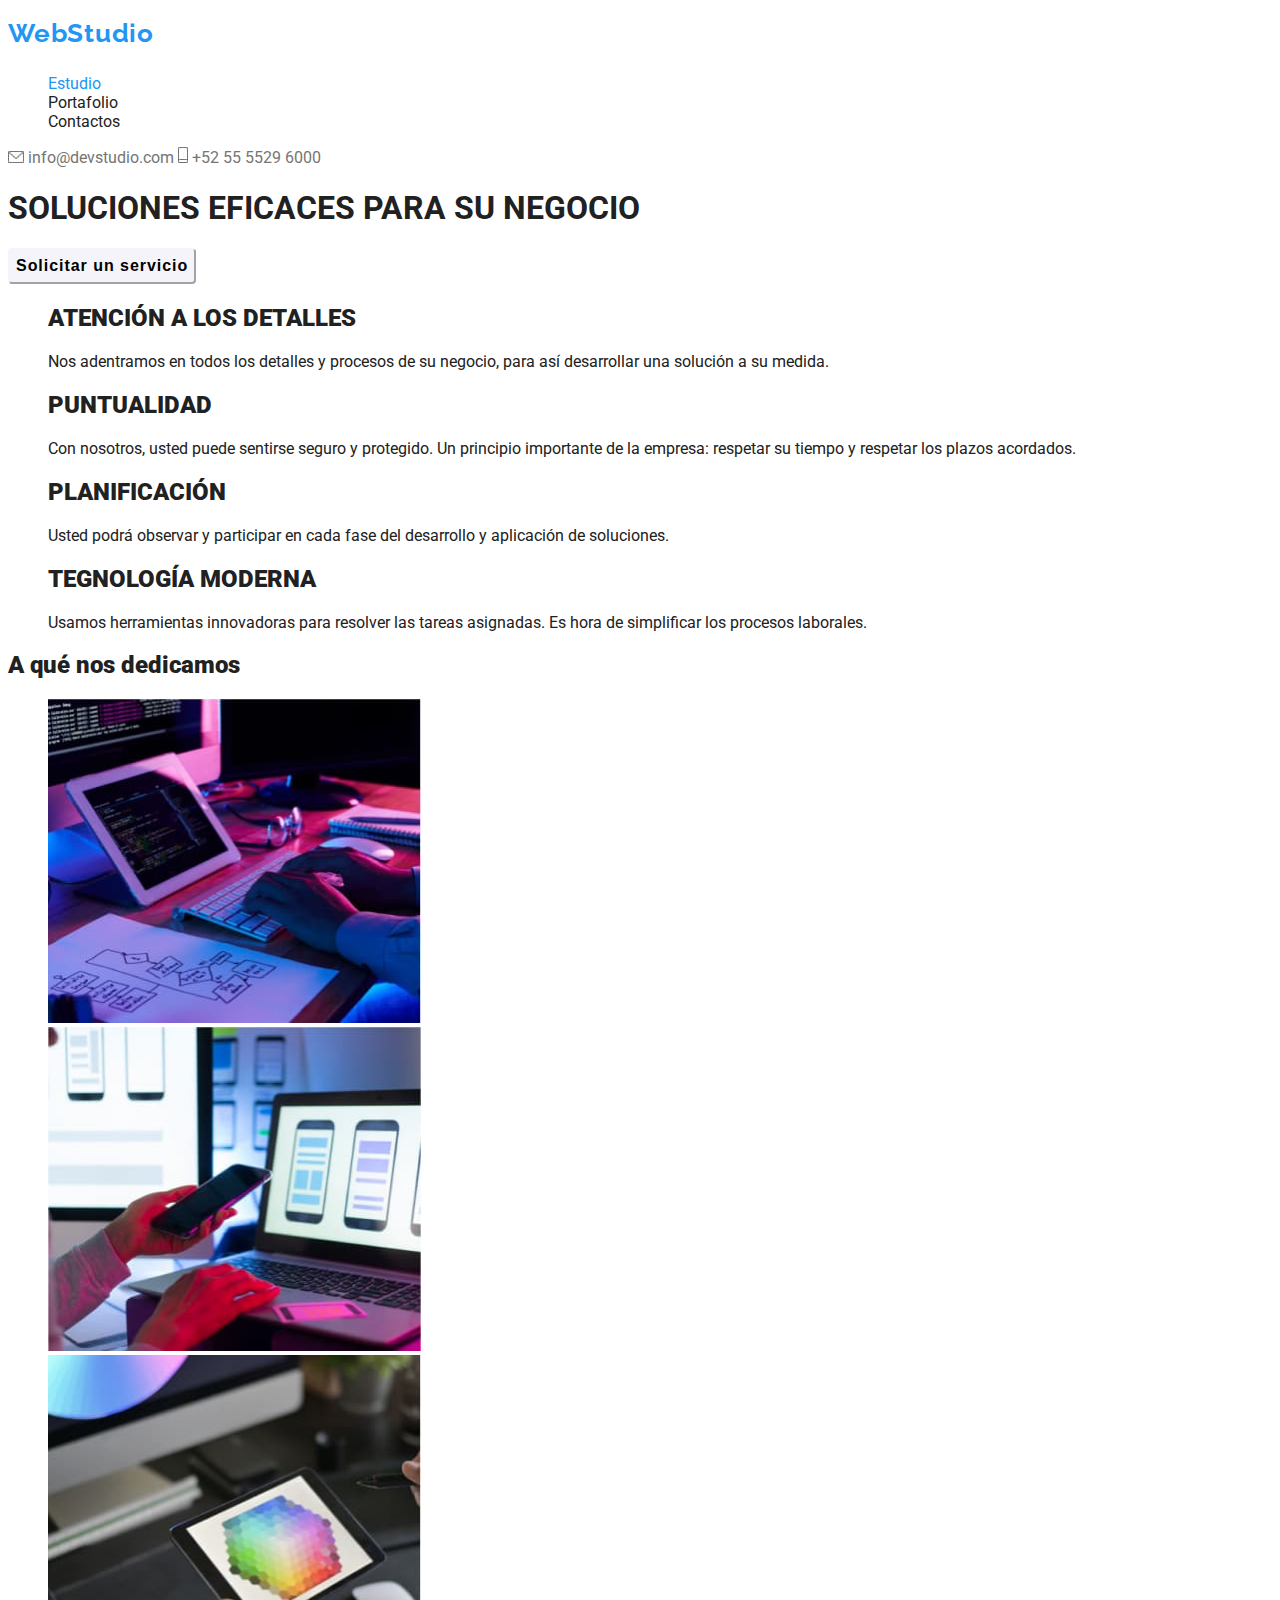
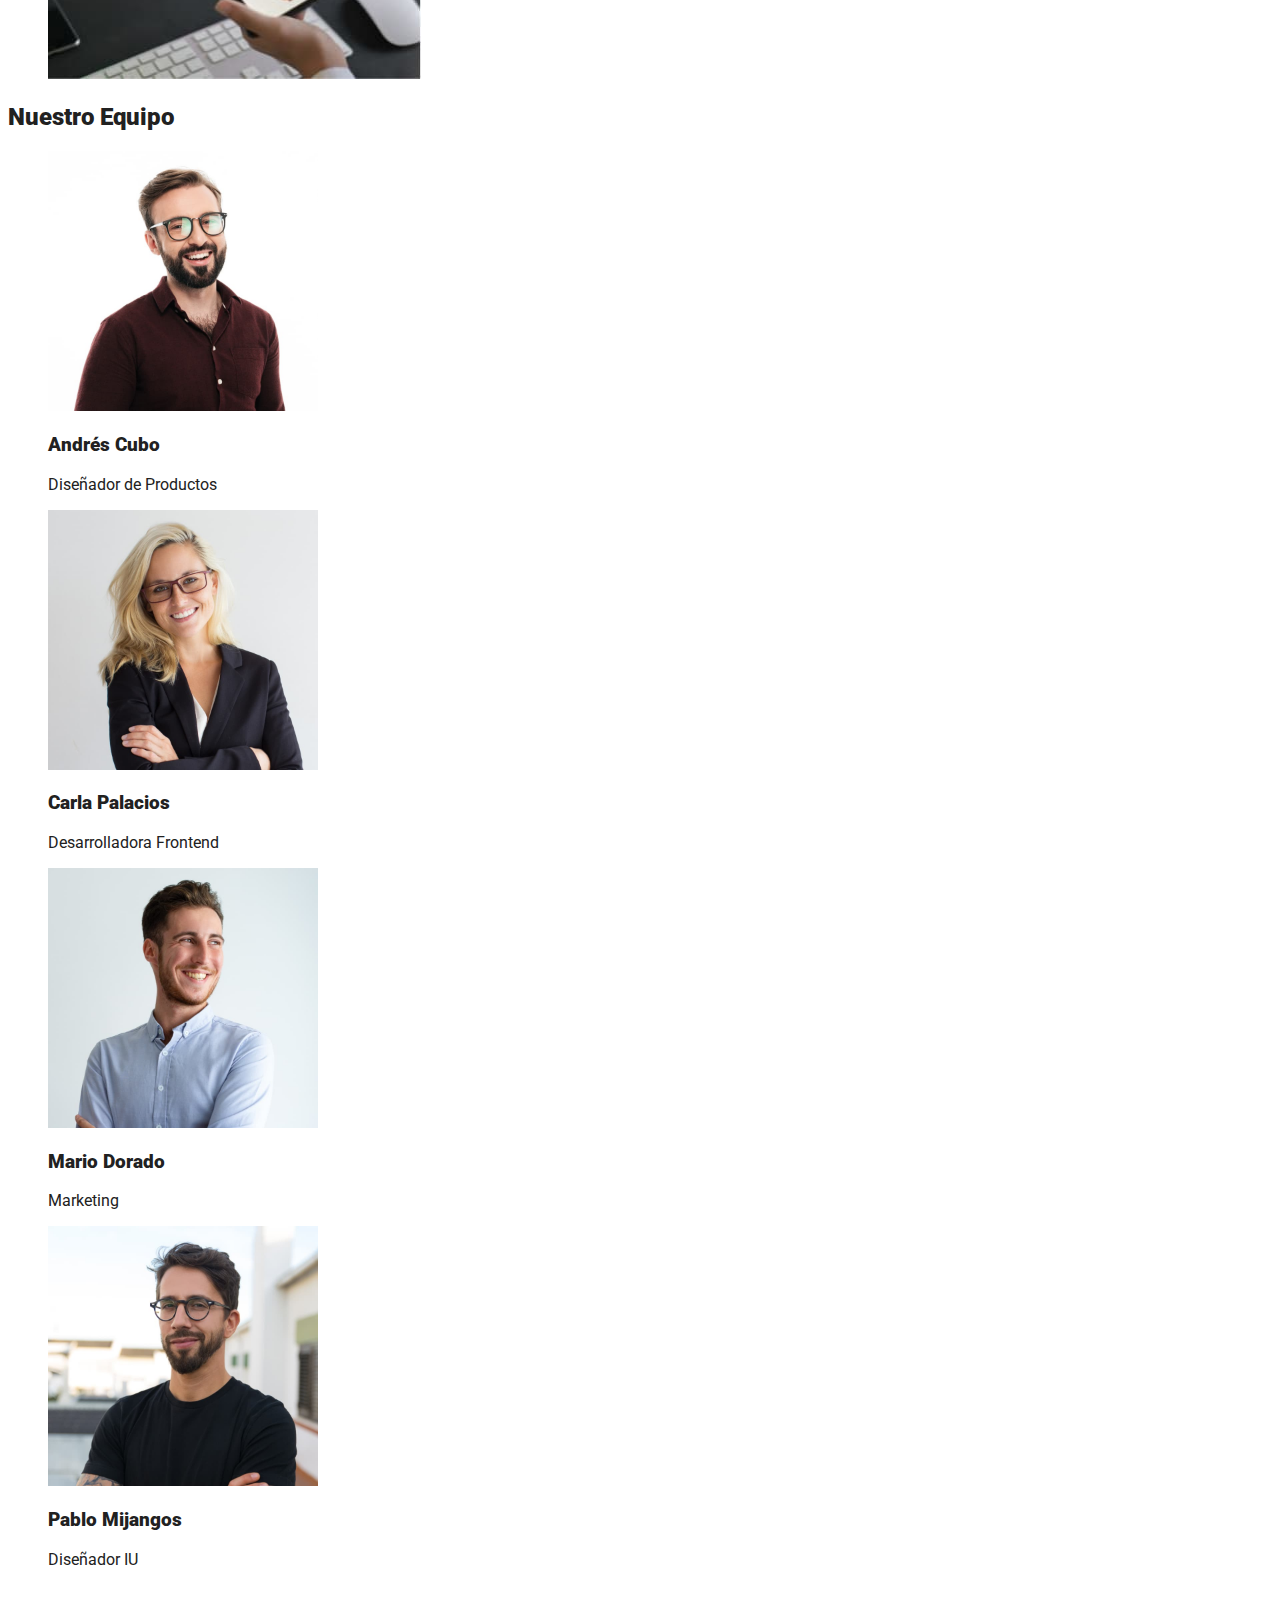
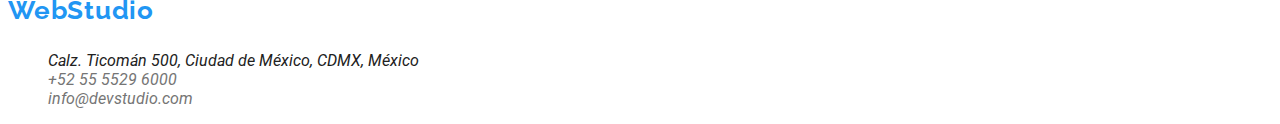
==== index.html @ 833eb0e5 "first commit" ====
<!DOCTYPE html>
<html lang="en">
  <head>
    <meta charset="UTF-8" />
    <meta http-equiv="X-UA-Compatible" content="IE=edge" />
    <meta name="viewport" content="width=device-width, initial-scale=1.0" />
    <title>Web Studio Project -Figma</title>
    <link rel="preconnect" href="https://fonts.googleapis.com" />
    <link rel="preconnect" href="https://fonts.gstatic.com" crossorigin />
    <link
      href="https://fonts.googleapis.com/css2?family=Raleway:wght@700&family=Roboto:wght@400;500;700;900&display=swap"
      rel="stylesheet"
    />
    <link rel="stylesheet" href="./css/styles.css" />
  </head>
  <body>
    <header>
      <nav>
        <a class="logo" href="#">WebStudio</a>
        <ul class="nav-links">
          <li>
            <a
              class="study-link-active"
              href="./index.html"
              target="_blank"
              rel="noopener noreferrer"
              >Estudio</a
            >
          </li>
          <li>
            <a
              class="potafolio-link"
              href="./portafolio.html"
              target="_blank"
              rel="noopener noreferrer"
              >Portafolio</a
            >
          </li>
          <li>
            <a
              class="contact-link"
              href="Contactos.html"
              target="_blank"
              rel="noopener noreferrer"
              >Contactos</a
            >
          </li>
        </ul>
      </nav>
      <img src="./images/email.jpg" alt="icono de email" width="16" />
      <a class="email" href="mailto:info@devstudio.com">info@devstudio.com</a>
      <img src="./images/celphone.jpg" alt="icono de celphone" width="10" />
      <a class="phone" href="tel:+525555296000">+52 55 5529 6000</a>
    </header>
    <main>
      <section>
        <h1>SOLUCIONES EFICACES PARA SU NEGOCIO</h1>
        <button type="button" class="btn-service">Solicitar un servicio</button>
      </section>
      <section>
        <ul>
          <li>
            <h2><b>ATENCIÓN A LOS DETALLES</b></h2>
            <p>
              Nos adentramos en todos los detalles y procesos de su negocio,
              para así desarrollar una solución a su medida.
            </p>
          </li>
          <li>
            <h2><b>PUNTUALIDAD</b></h2>
            <p>
              Con nosotros, usted puede sentirse seguro y protegido. Un
              principio importante de la empresa: respetar su tiempo y respetar
              los plazos acordados.
            </p>
          </li>
          <li>
            <h2><b>PLANIFICACIÓN</b></h2>
            <p>
              Usted podrá observar y participar en cada fase del desarrollo y
              aplicación de soluciones.
            </p>
          </li>
          <li>
            <h2><b>TEGNOLOGÍA MODERNA</b></h2>
            <p>
              Usamos herramientas innovadoras para resolver las tareas
              asignadas. Es hora de simplificar los procesos laborales.
            </p>
          </li>
        </ul>
      </section>
      <section>
        <h2><strong>A qué nos dedicamos</strong></h2>
        <ul>
          <li>
            <img
              src="./images/imagen.jpg"
              alt="Persona programando en un computador"
              width="373"
              height="324"
            />
          </li>
          <li>
            <img
              src="./images/imagen1.jpg"
              alt="Persona realizando prubas de escritorio con un celular"
              width="373"
              height="324"
            />
          </li>
          <li>
            <img
              src="./images/imagen2.jpg"
              alt="Persona visualizando la paleta de colores en una tableta"
              width="373"
              height="324"
            />
          </li>
        </ul>
      </section>
      <section>
        <h2><strong>Nuestro Equipo</strong></h2>
        <ul>
          <li>
            <img
              src="./images/andres-cubo.jpg"
              alt="foto perfil de Andres Cubo"
              width="270"
              height="260"
            />
            <h3><b>Andrés Cubo</b></h3>
            <p>Diseñador de Productos</p>
          </li>
          <li>
            <img
              src="./images/carla-palacios.jpg"
              alt="foto perfil de Carla Palacios "
              width="270"
              height="260"
            />
            <h3><b>Carla Palacios</b></h3>
            <p>Desarrolladora Frontend</p>
          </li>
          <li>
            <img
              src="./images/mario-dorado.jpg"
              alt="foto perfil de Mario Dorado"
              width="270"
              height="260"
            />
            <h3><b>Mario Dorado</b></h3>
            <p>Marketing</p>
          </li>
          <li>
            <img
              src="./images/pablo-mijangos.jpg"
              alt="foto perfil de Pablo Mijangos"
              width="270"
              height="260"
            />
            <h3><b>Pablo Mijangos</b></h3>
            <p>Diseñador IU</p>
          </li>
        </ul>
      </section>
    </main>
    <footer id="footer-global">
      <a class="logo" href="#">WebStudio</a>
      <address>
        <ul>
          <li>Calz. Ticomán 500, Ciudad de México, CDMX, México</li>
          <li>
            <a class="phone" href="tel:+525555296000">+52 55 5529 6000</a>
          </li>
          <li>
            <a class="email" href="mailto:info@devstudio.com"
              >info@devstudio.com</a
            >
          </li>
        </ul>
      </address>
    </footer>
  </body>
</html>
---- css/styles.css ----
:root {
  --contact-text: #757575;
  --category-text: #757575;
  --nav-text: #212121;
  --filter-text: #212121;
  --main-text: #212121;
  --active: #2196f3;
  --background-btn-filter: #f5f4fa;
  --background-footer: #2f303a;
}
body {
  font-family: 'Roboto', 'Arial', sans-serif;
  color: var(--main-text);
}
body ul {
  list-style-type: none;
}
.logo {
  text-decoration: none;
  font-family: Raleway;
  font-size: 26px;
  font-weight: 700;
  line-height: 1.938em;
  letter-spacing: 0.03em;
  color: var(--active);
}
.nav-links {
  list-style-type: none;
}
.nav-links a {
  text-decoration: none;
  color: var(--nav-text);
}
.nav-links a:hover {
  text-decoration: none;
  color: var(--active);
}
.nav-links a:active {
  text-decoration: none;
  color: var(--nav-text);
}
.nav-links a:focus {
  text-decoration: none;
  color: var(--active);
}
.nav-links .study-link-active {
  color: var(--active);
}
.nav-links .portafolio-link-active {
  color: var(--active);
}
.email {
  color: var(--contact-text);
  text-decoration: none;
}
.email:hover {
  color: var(--active);
  text-decoration: none;
}
.email:active {
  color: var(--contact-text);
  text-decoration: none;
}
.email:focus {
  color: var(--active);
  text-decoration: none;
}
.phone {
  color: var(--contact-text);
  text-decoration: none;
}
.phone:hover {
  color: var(--active);
  text-decoration: none;
}
.phone:active {
  color: var(--contact-text);
  text-decoration: none;
}
.phone:focus {
  color: var(--active);
  text-decoration: none;
}
.footer-global {
  background-color: var(--background-footer);
  color: #fff;
}
.btn-service {
  font-size: 16px;
  font-weight: 700;
  line-height: 1.875em;
  letter-spacing: 0.06em;
  text-align: center;
  border-color: var(--background-btn-filter);
  border-radius: 4px;
  background-color: var(--background-btn-filter);
}
.btn-service:hover {
  font-size: 16px;
  font-weight: 700;
  line-height: 1.875em;
  letter-spacing: 0.06em;
  text-align: center;
  color: #fff;
  border-color: var(--active);
  background-color: var(--active);
  cursor: pointer;
}
.btn-service:active {
  font-size: 16px;
  font-weight: 700;
  line-height: 1.875em;
  letter-spacing: 0.06em;
  text-align: center;
  color: #fff;
  border-color: var(--active);
  background-color: var(--active);
  cursor: pointer;
}
.btn-service:focus {
  font-size: 16px;
  font-weight: 700;
  line-height: 1.875em;
  letter-spacing: 0.06em;
  text-align: center;
  color: #fff;
  border-color: var(--active);
  background-color: var(--active);
  cursor: pointer;
}
.filter {
  list-style-type: none;
}
.text-filter {
  font-size: 16px;
  font-weight: 500;
  line-height: 1.625em;
  letter-spacing: 0.03em;
  text-align: center;
}
.filter-btn-all {
  height: 38px;
  width: 73px;
  color: #fff;
  border-color: var(--active);
  border-radius: 4px;
  background-color: var(--active);
}
.filter-btn-all:hover {
  height: 38px;
  width: 73px;
  color: #fff;
  border-color: var(--active);
  background-color: var(--active);
  cursor: pointer;
}
.filter-btn-all:active {
  height: 38px;
  width: 73px;
  color: #fff;
  border-color: var(--active);
  background-color: var(--active);
  cursor: pointer;
}
.filter-btn-all:focus {
  height: 38px;
  width: 73px;
  color: #fff;
  border-color: var(--active);
  background-color: var(--active);
  cursor: pointer;
}
.filter-btn-web {
  height: 38px;
  width: 128px;
  border-color: var(--background-btn-filter);
  border-radius: 4px;
  background-color: var(--background-btn-filter);
}
.filter-btn-web:hover {
  width: 128px;
  height: 38px;
  color: #fff;
  border-color: var(--active);
  background-color: var(--active);
  cursor: pointer;
}
.filter-btn-web:active {
  width: 128px;
  height: 38px;
  color: #fff;
  border-color: var(--active);
  background-color: var(--active);
  cursor: pointer;
}
.filter-btn-web:focus {
  width: 128px;
  height: 38px;
  color: #fff;
  border-color: var(--active);
  background-color: var(--active);
  cursor: pointer;
}
.filter-btn-app {
  height: 38px;
  width: 145px;
  border-color: var(--background-btn-filter);
  border-radius: 4px;
  background-color: var(--background-btn-filter);
}
.filter-btn-app:hover {
  width: 145px;
  height: 38px;
  color: #fff;
  border-color: var(--active);
  background-color: var(--active);
  cursor: pointer;
}
.filter-btn-app:active {
  width: 145px;
  height: 38px;
  color: #fff;
  border-color: var(--active);
  background-color: var(--active);
  cursor: pointer;
}
.filter-btn-app:focus {
  width: 145px;
  height: 38px;
  color: #fff;
  border-color: var(--active);
  background-color: var(--active);
  cursor: pointer;
}
.filter-btn-design {
  height: 38px;
  width: 103px;
  border-color: var(--background-btn-filter);
  border-radius: 4px;
  background-color: var(--background-btn-filter);
}
.filter-btn-design:hover {
  width: 103px;
  height: 38px;
  color: #fff;
  border-color: var(--active);
  background-color: var(--active);
  cursor: pointer;
}
.filter-btn-design:active {
  width: 103px;
  height: 38px;
  color: #fff;
  border-color: var(--active);
  background-color: var(--active);
  cursor: pointer;
}
.filter-btn-design:focus {
  width: 103px;
  height: 38px;
  color: #fff;
  border-color: var(--active);
  background-color: var(--active);
  cursor: pointer;
}
.filter-btn-marketing {
  height: 38px;
  width: 103px;
  border-color: var(--background-btn-filter);
  border-radius: 4px;
  background-color: var(--background-btn-filter);
}
.filter-btn-marketing:hover {
  width: 103px;
  height: 38px;
  color: #fff;
  border-color: var(--active);
  background-color: var(--active);
  cursor: pointer;
}
.filter-btn-marketing:active {
  width: 103px;
  height: 38px;
  color: #fff;
  border-color: var(--active);
  background-color: var(--active);
  cursor: pointer;
}
.filter-btn-marketing:focus {
  width: 103px;
  height: 38px;
  color: #fff;
  border-color: var(--active);
  background-color: var(--active);
  cursor: pointer;
}
.filter-link {
  color: var(--filter-text);
  text-decoration: none;
}
.filter-imagen {
  border: 2px solid #fff;
}
.filter-imagen:hover {
  border: 2px solid var(--active);
}
.filter-imagen:active {
  border: 2px solid #fff;
}
.filter-imagen:focus {
  border: 2px solid var(--active);
}
.filter-title {
  font-size: 18px;
  font-weight: 700;
  line-height: 2.25em;
  letter-spacing: 0.06em;
  text-align: left;
}
.filter-title:active {
  text-decoration: none;
  color: var(--active);
}
.filter-title:hover {
  text-decoration: none;
  color: var(--active);
}
.filter-title:focus {
  text-decoration: none;
  color: var(--active);
}
.filter-text {
  font-size: 16px;
  line-height: 1.875em;
  letter-spacing: 0.03em;
  text-align: left;
}
.filter-text:active {
  text-decoration: none;
  color: var(--active);
}
.filter-text:hover {
  text-decoration: none;
  color: var(--active);
}
.filter-text:focus {
  text-decoration: none;
  color: var(--active);
}
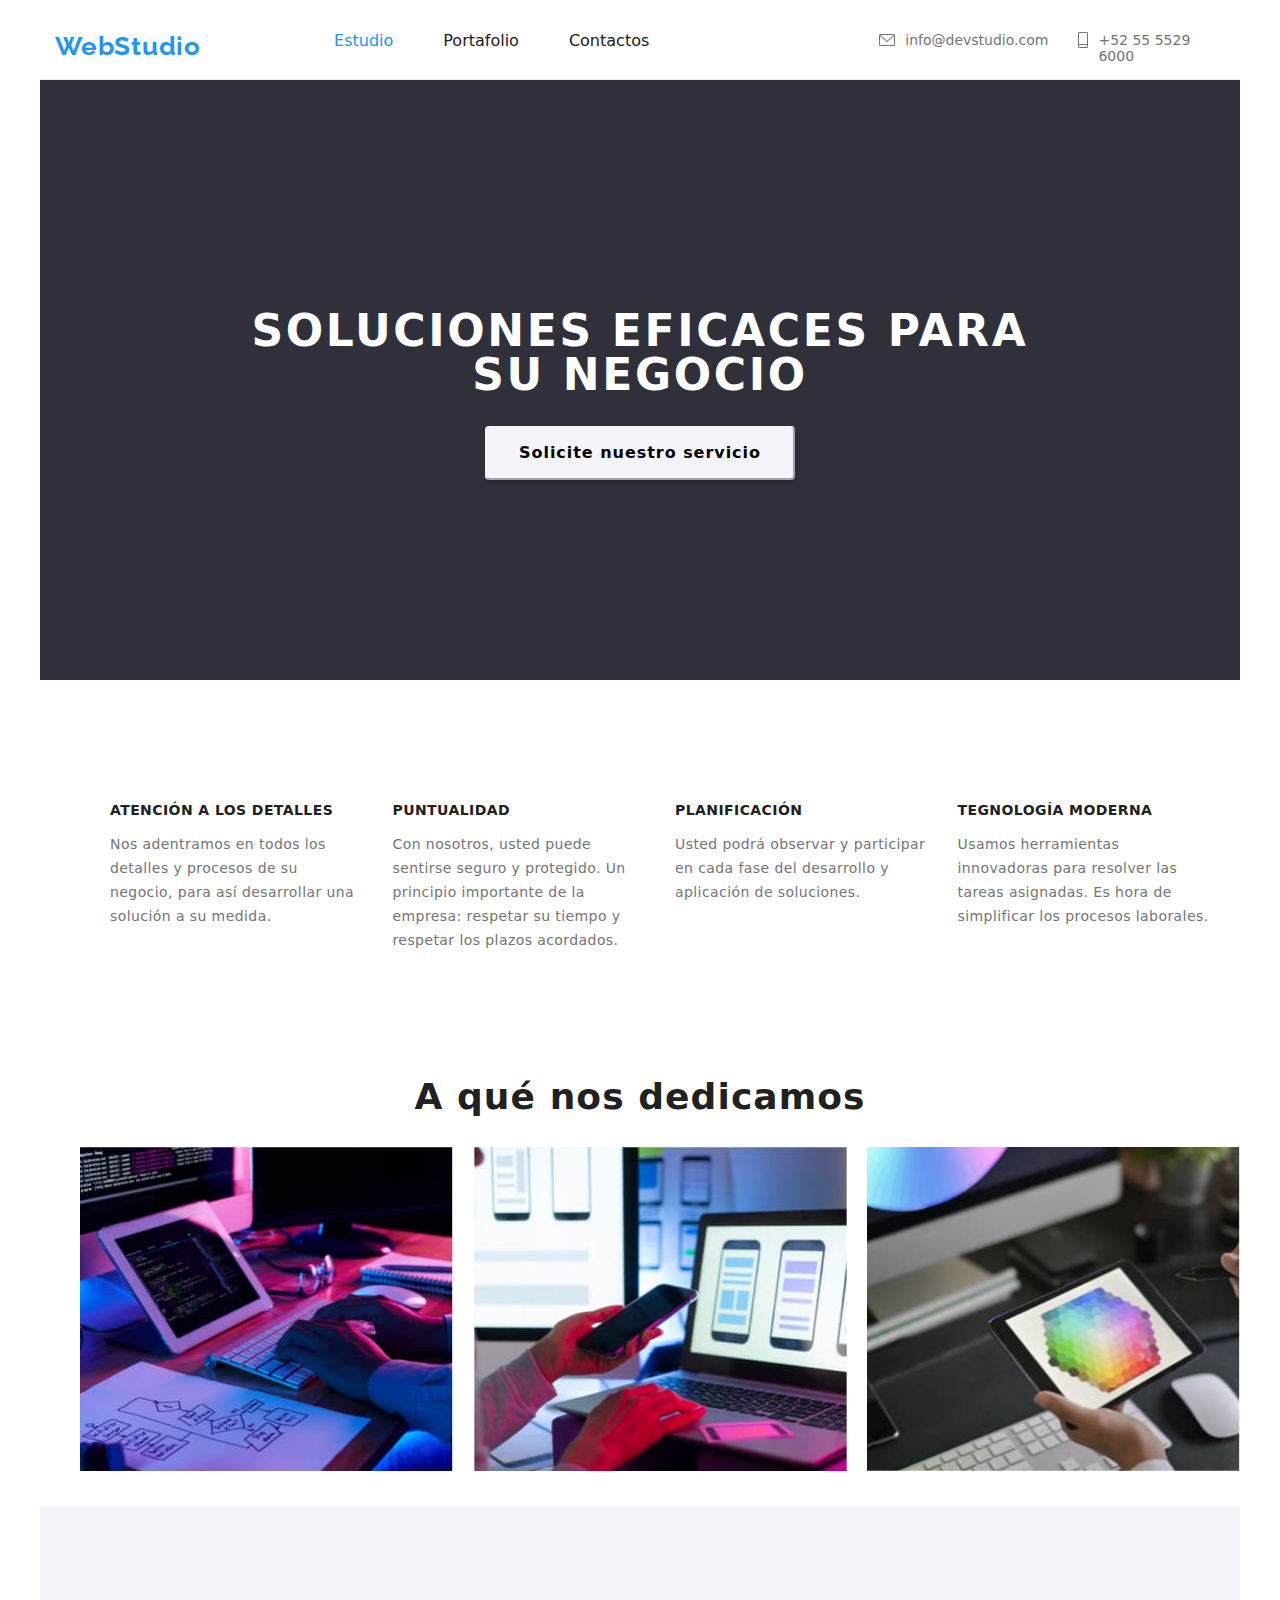
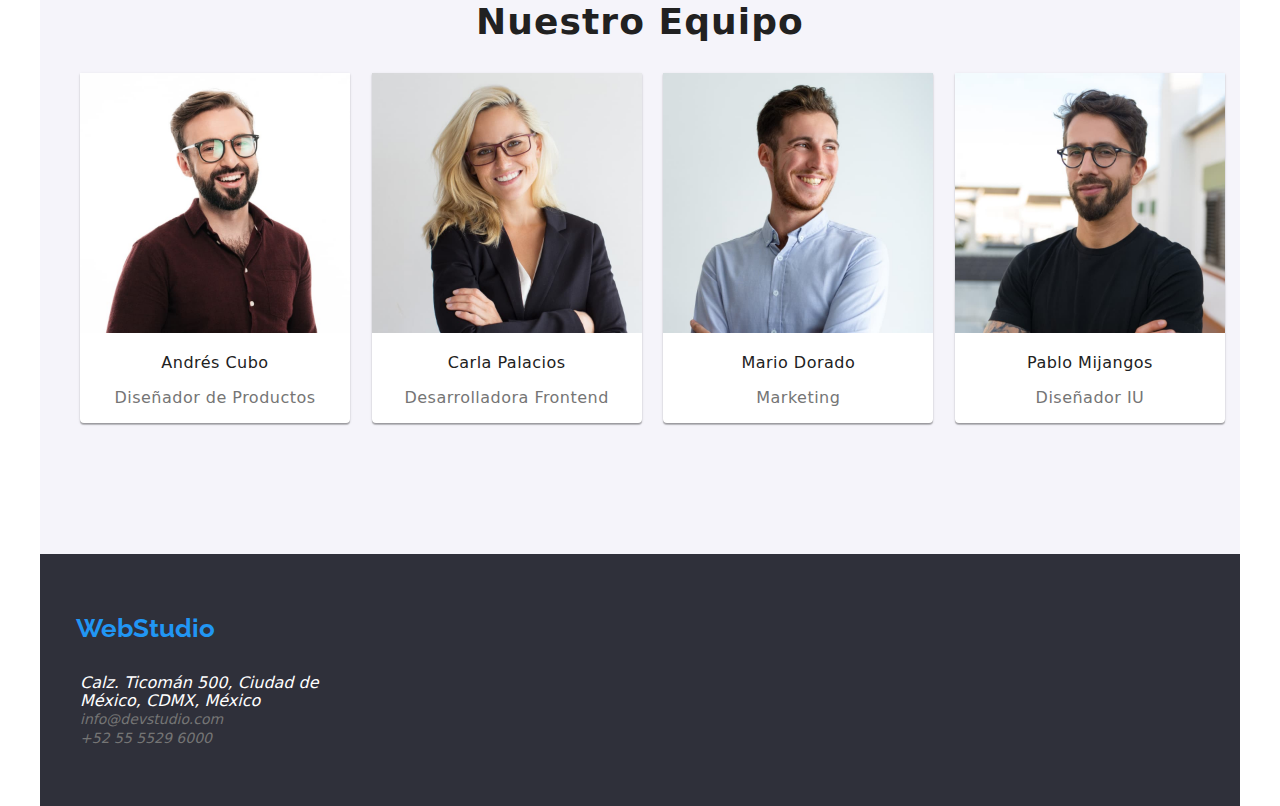
==== commit c60f74aa: "tarea 3 envio a revision" ====
--- a/index.html
+++ b/index.html
@@ -12,174 +12,193 @@
       rel="stylesheet"
     />
     <link rel="stylesheet" href="./css/styles.css" />
+    <link rel="stylesheet" href="./css/modern-normalize.css" />
   </head>
   <body>
-    <header>
-      <nav>
-        <a class="logo" href="#">WebStudio</a>
-        <ul class="nav-links">
-          <li>
-            <a
-              class="study-link-active"
-              href="./index.html"
-              target="_blank"
-              rel="noopener noreferrer"
-              >Estudio</a
-            >
-          </li>
-          <li>
-            <a
-              class="potafolio-link"
-              href="./portafolio.html"
-              target="_blank"
-              rel="noopener noreferrer"
-              >Portafolio</a
-            >
-          </li>
-          <li>
-            <a
-              class="contact-link"
-              href="Contactos.html"
-              target="_blank"
-              rel="noopener noreferrer"
-              >Contactos</a
-            >
-          </li>
-        </ul>
-      </nav>
-      <img src="./images/email.jpg" alt="icono de email" width="16" />
-      <a class="email" href="mailto:info@devstudio.com">info@devstudio.com</a>
-      <img src="./images/celphone.jpg" alt="icono de celphone" width="10" />
-      <a class="phone" href="tel:+525555296000">+52 55 5529 6000</a>
-    </header>
-    <main>
-      <section>
-        <h1>SOLUCIONES EFICACES PARA SU NEGOCIO</h1>
-        <button type="button" class="btn-service">Solicitar un servicio</button>
-      </section>
-      <section>
-        <ul>
-          <li>
-            <h2><b>ATENCIÓN A LOS DETALLES</b></h2>
-            <p>
-              Nos adentramos en todos los detalles y procesos de su negocio,
-              para así desarrollar una solución a su medida.
-            </p>
-          </li>
-          <li>
-            <h2><b>PUNTUALIDAD</b></h2>
-            <p>
-              Con nosotros, usted puede sentirse seguro y protegido. Un
-              principio importante de la empresa: respetar su tiempo y respetar
-              los plazos acordados.
-            </p>
-          </li>
-          <li>
-            <h2><b>PLANIFICACIÓN</b></h2>
-            <p>
-              Usted podrá observar y participar en cada fase del desarrollo y
-              aplicación de soluciones.
-            </p>
-          </li>
-          <li>
-            <h2><b>TEGNOLOGÍA MODERNA</b></h2>
-            <p>
-              Usamos herramientas innovadoras para resolver las tareas
-              asignadas. Es hora de simplificar los procesos laborales.
-            </p>
-          </li>
-        </ul>
-      </section>
-      <section>
-        <h2><strong>A qué nos dedicamos</strong></h2>
-        <ul>
-          <li>
-            <img
-              src="./images/imagen.jpg"
-              alt="Persona programando en un computador"
-              width="373"
-              height="324"
-            />
-          </li>
-          <li>
-            <img
-              src="./images/imagen1.jpg"
-              alt="Persona realizando prubas de escritorio con un celular"
-              width="373"
-              height="324"
-            />
-          </li>
-          <li>
-            <img
-              src="./images/imagen2.jpg"
-              alt="Persona visualizando la paleta de colores en una tableta"
-              width="373"
-              height="324"
-            />
-          </li>
-        </ul>
-      </section>
-      <section>
-        <h2><strong>Nuestro Equipo</strong></h2>
-        <ul>
-          <li>
-            <img
-              src="./images/andres-cubo.jpg"
-              alt="foto perfil de Andres Cubo"
-              width="270"
-              height="260"
-            />
-            <h3><b>Andrés Cubo</b></h3>
-            <p>Diseñador de Productos</p>
-          </li>
-          <li>
-            <img
-              src="./images/carla-palacios.jpg"
-              alt="foto perfil de Carla Palacios "
-              width="270"
-              height="260"
-            />
-            <h3><b>Carla Palacios</b></h3>
-            <p>Desarrolladora Frontend</p>
-          </li>
-          <li>
-            <img
-              src="./images/mario-dorado.jpg"
-              alt="foto perfil de Mario Dorado"
-              width="270"
-              height="260"
-            />
-            <h3><b>Mario Dorado</b></h3>
-            <p>Marketing</p>
-          </li>
-          <li>
-            <img
-              src="./images/pablo-mijangos.jpg"
-              alt="foto perfil de Pablo Mijangos"
-              width="270"
-              height="260"
-            />
-            <h3><b>Pablo Mijangos</b></h3>
-            <p>Diseñador IU</p>
-          </li>
-        </ul>
-      </section>
-    </main>
-    <footer id="footer-global">
-      <a class="logo" href="#">WebStudio</a>
-      <address>
-        <ul>
-          <li>Calz. Ticomán 500, Ciudad de México, CDMX, México</li>
-          <li>
-            <a class="phone" href="tel:+525555296000">+52 55 5529 6000</a>
-          </li>
-          <li>
-            <a class="email" href="mailto:info@devstudio.com"
-              >info@devstudio.com</a
-            >
-          </li>
-        </ul>
-      </address>
-    </footer>
+    <div class="container">
+      <header class="header-container">
+        <nav class="nav-container">
+          <a class="logo" href="#">WebStudio</a>
+          <ul class="nav-links">
+            <li>
+              <a
+                class="study-link-active"
+                href="./index.html"
+                target="_blank"
+                rel="noopener noreferrer"
+                >Estudio</a
+              >
+            </li>
+            <li>
+              <a
+                class="portafolio-link"
+                href="./portafolio.html"
+                target="_blank"
+                rel="noopener noreferrer"
+                >Portafolio</a
+              >
+            </li>
+            <li>
+              <a
+                class="contact-link"
+                href="Contactos.html"
+                target="_blank"
+                rel="noopener noreferrer"
+                >Contactos</a
+              >
+            </li>
+          </ul>
+        </nav>
+        <img
+          class="email-imagen"
+          src="./images/email.jpg"
+          alt="icono de email"
+          width="16"
+        />
+        <a class="email" href="mailto:info@devstudio.com">info@devstudio.com</a>
+        <img
+          class="phone-imagen"
+          src="./images/celphone.jpg"
+          alt="icono de celphone"
+          width="10"
+        />
+        <a class="phone" href="tel:+525555296000">+52 55 5529 6000</a>
+      </header>
+      <main>
+        <section class="banner">
+          <h1>SOLUCIONES EFICACES PARA </br>SU NEGOCIO</h1>
+          <button type="button" class="btn-service">
+            Solicite nuestro servicio
+          </button>
+        </section>
+        <section>
+          <ul  class="characteristics">
+            <li>
+              <h2>ATENCIÓN A LOS DETALLES</h2>
+              <p>
+                Nos adentramos en todos los detalles y procesos de su negocio,
+                para así desarrollar una solución a su medida.
+              </p>
+            </li>
+            <li>
+              <h2>PUNTUALIDAD</h2>
+              <p>
+                Con nosotros, usted puede sentirse seguro y protegido. Un
+                principio importante de la empresa: respetar su tiempo y
+                respetar los plazos acordados.
+              </p>
+            </li>
+            <li>
+              <h2>PLANIFICACIÓN</h2>
+              <p>
+                Usted podrá observar y participar en cada fase del desarrollo y
+                aplicación de soluciones.
+              </p>
+            </li>
+            <li>
+              <h2>TEGNOLOGÍA MODERNA</h2>
+              <p>
+                Usamos herramientas innovadoras para resolver las tareas
+                asignadas. Es hora de simplificar los procesos laborales.
+              </p>
+            </li>
+          </ul>
+        </section>
+        <section class="our-activities">
+          <h2>A qué nos dedicamos</h2>
+          <ul>
+            <li>
+              <img
+                src="./images/imagen.jpg"
+                alt="Persona programando en un computador"
+                width="373"
+                height="324"
+              />
+            </li>
+            <li>
+              <img
+                src="./images/imagen1.jpg"
+                alt="Persona realizando prubas de escritorio con un celular"
+                width="373"
+                height="324"
+              />
+            </li>
+            <li>
+              <img
+                src="./images/imagen2.jpg"
+                alt="Persona visualizando la paleta de colores en una tableta"
+                width="373"
+                height="324"
+              />
+            </li>
+          </ul>
+        </section>
+        <section class="our-team">
+          <h2><strong>Nuestro Equipo</strong></h2>
+          <ul>
+            <li>
+              <img
+                src="./images/andres-cubo.jpg"
+                alt="foto perfil de Andres Cubo"
+                width="270"
+                height="260"
+              />
+              <h3>Andrés Cubo</h3>
+              <p>Diseñador de Productos</p>
+            </li>
+            <li>
+              <img
+                src="./images/carla-palacios.jpg"
+                alt="foto perfil de Carla Palacios "
+                width="270"
+                height="260"
+              />
+              <h3>Carla Palacios</h3>
+              <p>Desarrolladora Frontend</p>
+            </li>
+            <li>
+              <img
+                src="./images/mario-dorado.jpg"
+                alt="foto perfil de Mario Dorado"
+                width="270"
+                height="260"
+              />
+              <h3>Mario Dorado</h3>
+              <p>Marketing</p>
+            </li>
+            <li>
+              <img
+                src="./images/pablo-mijangos.jpg"
+                alt="foto perfil de Pablo Mijangos"
+                width="270"
+                height="260"
+              />
+              <h3>Pablo Mijangos</h3>
+              <p>Diseñador IU</p>
+            </li>
+          </ul>
+        </section>
+      </main>
+      <footer class="footer-global">
+        <div class="logo-footer-container">
+          <a class="logo-footer" href="#">WebStudio</a>
+          </div>
+          <address>
+            <ul class="contact-us">
+              <li>
+                Calz. Ticomán 500, Ciudad de</br> México, CDMX, México
+              </li>
+              <li>
+                <a class="email" href="mailto:info@devstudio.com"
+                  >info@devstudio.com</a
+                >
+              </li>
+              <li>
+                <a class="phone" href="tel:+525555296000">+52 55 5529 6000</a>
+              </li>
+            </ul>
+          </address>
+      </footer>
+    </div>
   </body>
 </html>
--- a/css/styles.css
+++ b/css/styles.css
@@ -1,6 +1,7 @@
 :root {
   --contact-text: #757575;
   --category-text: #757575;
+  --characteristics: #757575;
   --nav-text: #212121;
   --filter-text: #212121;
   --main-text: #212121;
@@ -15,6 +16,17 @@
 body ul {
   list-style-type: none;
 }
+.container {
+  width: 1200px;
+  margin: auto;
+}
+
+.header-container {
+  display: flex;
+  flex-direction: row;
+  height: 80px;
+  border-bottom: 1px solid #ececec;
+}
 .logo {
   text-decoration: none;
   font-family: Raleway;
@@ -23,13 +35,28 @@
   line-height: 1.938em;
   letter-spacing: 0.03em;
   color: var(--active);
-}
+  display: flex;
+  margin-right: 93px;
+  margin-top: 21px;
+  margin-bottom: 26px;
+  margin-left: 15px;
+}
+.nav-container {
+  display: flex;
+}
+
 .nav-links {
   list-style-type: none;
+  display: flex;
+  padding-right: 50px;
+  margin-top: 32px;
+  margin-bottom: 32px;
 }
 .nav-links a {
   text-decoration: none;
   color: var(--nav-text);
+  padding-right: 50px;
+  display: flex;
 }
 .nav-links a:hover {
   text-decoration: none;
@@ -49,9 +76,18 @@
 .nav-links .portafolio-link-active {
   color: var(--active);
 }
+.email-imagen {
+  align-self: flex-start;
+  margin-top: 34px;
+  margin-right: 10px;
+  margin-left: 130px;
+}
+
 .email {
   color: var(--contact-text);
   text-decoration: none;
+  margin-top: 32px;
+  font-size: 0.875em;
 }
 .email:hover {
   color: var(--active);
@@ -65,9 +101,18 @@
   color: var(--active);
   text-decoration: none;
 }
+.phone-imagen {
+  align-self: flex-start;
+  margin-top: 32px;
+  margin-right: 10px;
+  margin-left: 30px;
+}
 .phone {
   color: var(--contact-text);
   text-decoration: none;
+  margin-top: 32px;
+  margin-right: 19px;
+  font-size: 0.875em;
 }
 .phone:hover {
   color: var(--active);
@@ -82,8 +127,39 @@
   text-decoration: none;
 }
 .footer-global {
+  height: 252px;
   background-color: var(--background-footer);
   color: #fff;
+}
+.logo-footer-container {
+  width: 1600px;
+  padding-top: 60px;
+  padding-left: 36px;
+}
+.logo-footer {
+  text-decoration: none;
+  font-family: Raleway;
+  font-size: 26px;
+  font-weight: 700;
+  color: var(--active);
+}
+.contact-us {
+  padding-top: 14px;
+}
+.banner {
+  height: 600px;
+  background-color: #2f303a;
+  display: flex;
+  flex-direction: column;
+  justify-content: center;
+}
+.banner h1 {
+  color: #fff;
+  font-size: 44px;
+  font-weight: 900;
+  line-height: 1em;
+  letter-spacing: 0.06em;
+  text-align: center;
 }
 .btn-service {
   font-size: 16px;
@@ -94,6 +170,10 @@
   border-color: var(--background-btn-filter);
   border-radius: 4px;
   background-color: var(--background-btn-filter);
+  align-self: center;
+  padding: 10px 32px;
+  box-shadow: 0px 4px 4px rgba(0, 0, 0, 0.15);
+  border-radius: 4px;
 }
 .btn-service:hover {
   font-size: 16px;
@@ -105,6 +185,9 @@
   border-color: var(--active);
   background-color: var(--active);
   cursor: pointer;
+  padding: 10px, 32px, 10px, 32px;
+  box-shadow: 0px 4px 4px rgba(0, 0, 0, 0.15);
+  border-radius: 4px;
 }
 .btn-service:active {
   font-size: 16px;
@@ -116,7 +199,11 @@
   border-color: var(--active);
   background-color: var(--active);
   cursor: pointer;
-}
+  padding: 10px, 32px, 10px, 32px;
+  box-shadow: 0px 4px 4px rgba(0, 0, 0, 0.15);
+  border-radius: 4px;
+}
+
 .btn-service:focus {
   font-size: 16px;
   font-weight: 700;
@@ -127,9 +214,97 @@
   border-color: var(--active);
   background-color: var(--active);
   cursor: pointer;
-}
+  padding: 10px, 32px, 10px, 32px;
+  box-shadow: 0px 4px 4px rgba(0, 0, 0, 0.15);
+  border-radius: 4px;
+}
+.characteristics {
+  margin: 95px 15px;
+  display: flex;
+  flex-direction: row;
+  justify-content: space-between;
+}
+.characteristics li {
+  width: 270px;
+  margin: 15px;
+}
+.characteristics h2 {
+  font-weight: 700;
+  font-size: 14px;
+  line-height: 16px;
+  letter-spacing: 0.03em;
+  text-transform: uppercase;
+}
+.characteristics p {
+  font-style: normal;
+  font-weight: 400;
+  font-size: 14px;
+  line-height: 24px;
+  letter-spacing: 0.03em;
+  color: var(--characteristics);
+}
+.our-activities h2 {
+  font-weight: 700;
+  font-size: 36px;
+  line-height: 42px;
+  text-align: center;
+  letter-spacing: 0.03em;
+}
+.our-activities ul {
+  display: flex;
+  justify-content: space-between;
+}
+.our-team {
+  height: 648px;
+  background-color: #f5f4fa;
+}
+.our-team h2 {
+  font-weight: 700;
+  font-size: 36px;
+  line-height: 42px;
+  text-align: center;
+  letter-spacing: 0.03em;
+  padding-top: 95px;
+}
+.our-team ul {
+  display: flex;
+  justify-content: space-between;
+  margin-right: 15px;
+}
+.our-team li {
+  background: #ffffff;
+  box-shadow: 0px 1px 3px rgba(0, 0, 0, 0.12), 0px 1px 1px rgba(0, 0, 0, 0.14),
+    0px 2px 1px rgba(0, 0, 0, 0.2);
+  border-radius: 0px 0px 4px 4px;
+}
+.our-team h3 {
+  font-weight: 500;
+  font-size: 16px;
+  line-height: 19px;
+  text-align: center;
+  letter-spacing: 0.03em;
+  color: #212121;
+}
+.our-team p {
+  font-weight: 400;
+  font-size: 16px;
+  line-height: 19px;
+  text-align: center;
+  letter-spacing: 0.03em;
+  color: #757575;
+}
+
 .filter {
   list-style-type: none;
+  display: flex;
+  flex-wrap: wrap;
+  justify-content: center;
+  margin-top: 106px;
+  padding: 6px 24px;
+  margin-bottom: 94px;
+}
+.filter li {
+  margin-right: 8px;
 }
 .text-filter {
   font-size: 16px;
@@ -293,6 +468,17 @@
   border-color: var(--active);
   background-color: var(--active);
   cursor: pointer;
+}
+.filter-items {
+  display: flex;
+  flex-wrap: wrap;
+  margin-bottom: 94px;
+  gap: 15px;
+}
+.filter-items li {
+  width: 370px;
+  border: 1px solid #eeeeee;
+  text-align: left;
 }
 .filter-link {
   color: var(--filter-text);
@@ -316,6 +502,7 @@
   line-height: 2.25em;
   letter-spacing: 0.06em;
   text-align: left;
+  padding-left: 24px;
 }
 .filter-title:active {
   text-decoration: none;
@@ -334,6 +521,8 @@
   line-height: 1.875em;
   letter-spacing: 0.03em;
   text-align: left;
+  color: #757575;
+  padding-left: 24px;
 }
 .filter-text:active {
   text-decoration: none;
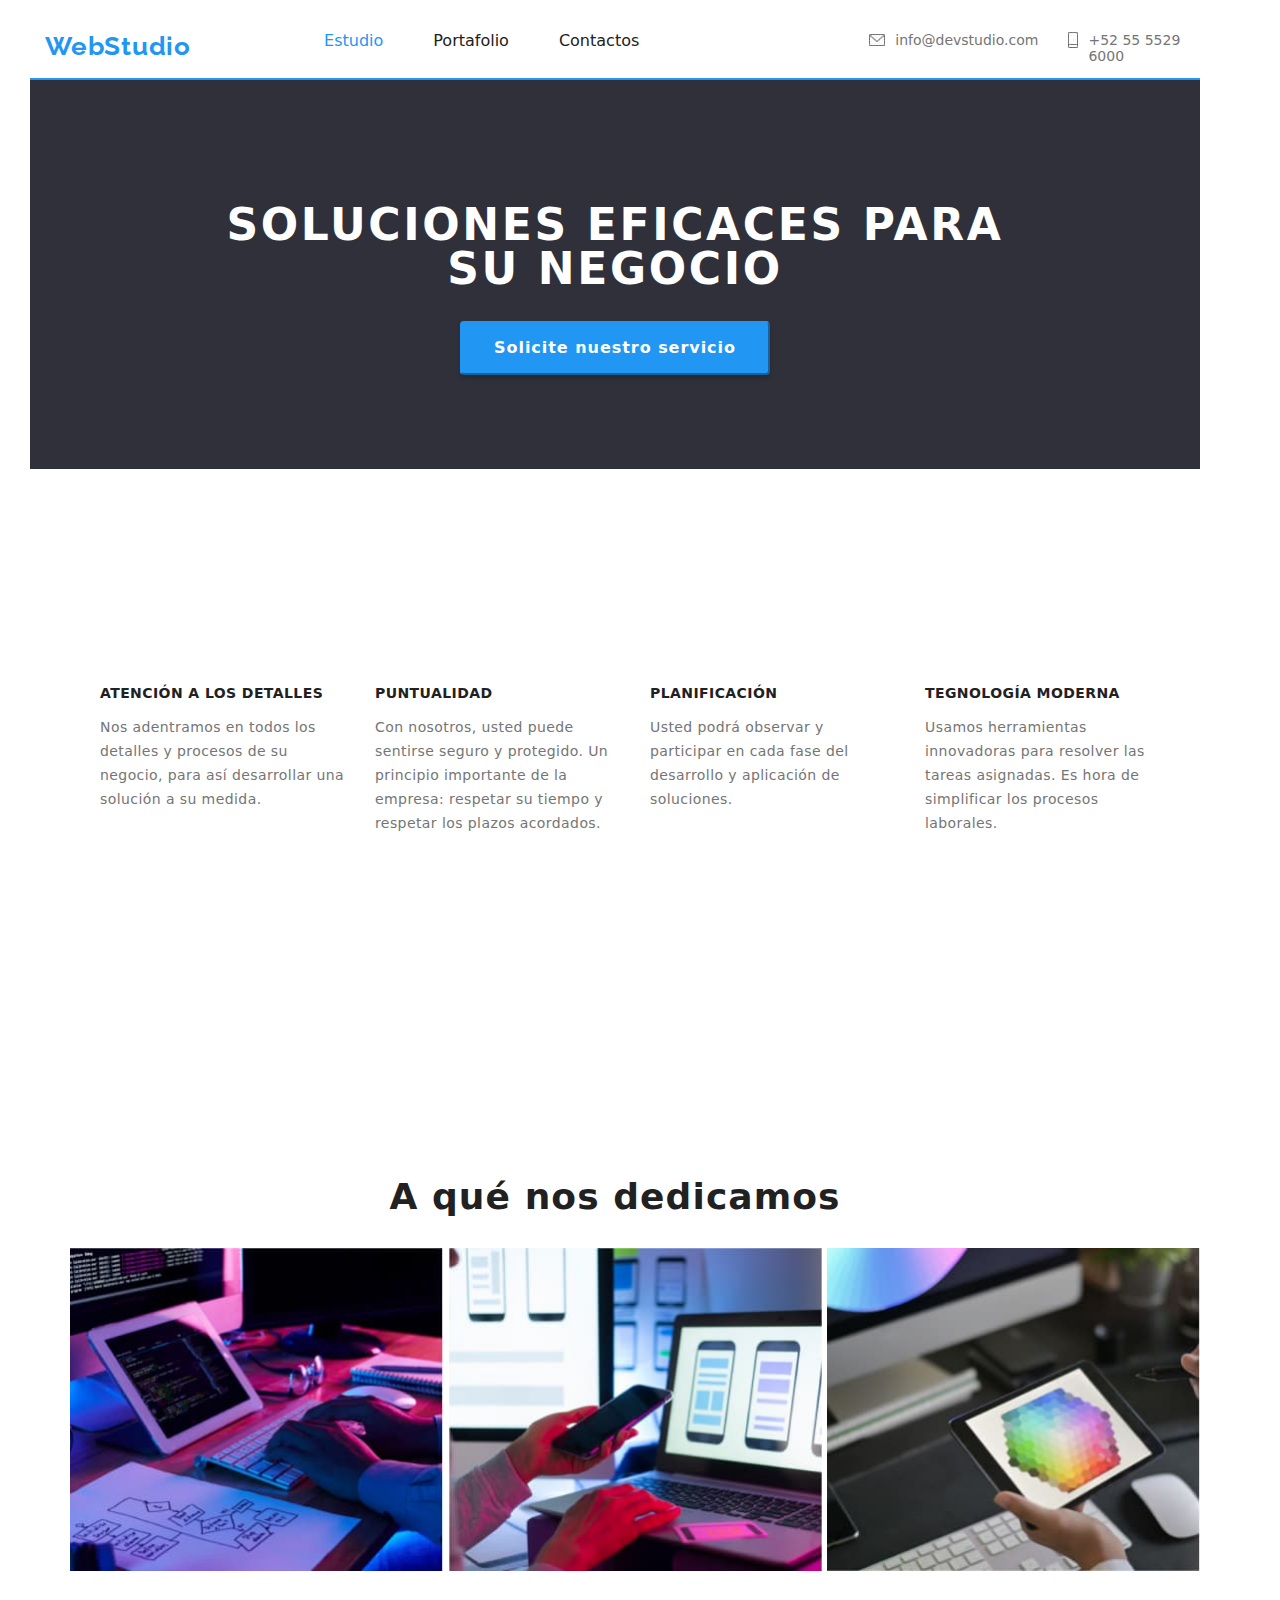
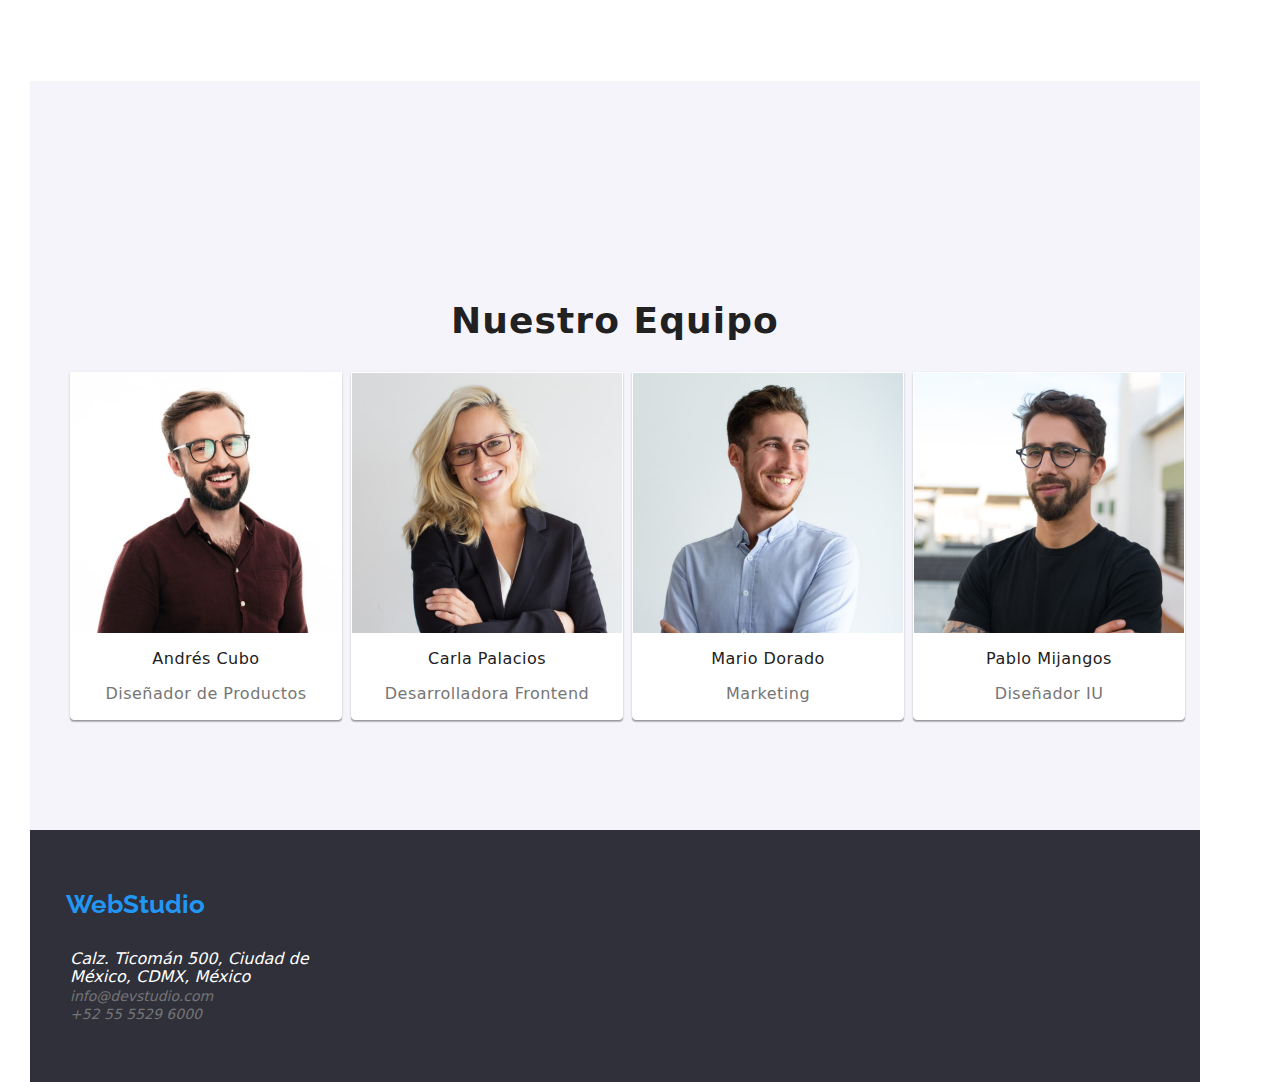
==== commit c4fb3b19: "corrección 1" ====
--- a/index.html
+++ b/index.html
@@ -22,7 +22,7 @@
           <ul class="nav-links">
             <li>
               <a
-                class="study-link-active"
+                class="link active"
                 href="./index.html"
                 target="_blank"
                 rel="noopener noreferrer"
@@ -31,7 +31,7 @@
             </li>
             <li>
               <a
-                class="portafolio-link"
+                class="link"
                 href="./portafolio.html"
                 target="_blank"
                 rel="noopener noreferrer"
@@ -40,7 +40,7 @@
             </li>
             <li>
               <a
-                class="contact-link"
+                class="link"
                 href="Contactos.html"
                 target="_blank"
                 rel="noopener noreferrer"
@@ -65,14 +65,14 @@
         <a class="phone" href="tel:+525555296000">+52 55 5529 6000</a>
       </header>
       <main>
-        <section class="banner">
+        <section class="section banner">
           <h1>SOLUCIONES EFICACES PARA </br>SU NEGOCIO</h1>
           <button type="button" class="btn-service">
             Solicite nuestro servicio
           </button>
         </section>
         <section>
-          <ul  class="characteristics">
+          <ul  class="section characteristics">
             <li>
               <h2>ATENCIÓN A LOS DETALLES</h2>
               <p>
@@ -104,7 +104,7 @@
             </li>
           </ul>
         </section>
-        <section class="our-activities">
+        <section class="section our-activities">
           <h2>A qué nos dedicamos</h2>
           <ul>
             <li>
@@ -133,7 +133,7 @@
             </li>
           </ul>
         </section>
-        <section class="our-team">
+        <section class="section our-team">
           <h2><strong>Nuestro Equipo</strong></h2>
           <ul>
             <li>
--- a/css/styles.css
+++ b/css/styles.css
@@ -18,14 +18,22 @@
 }
 .container {
   width: 1200px;
-  margin: auto;
+  padding-left: 15px;
+  padding-right: 15px;
+  margin-left: 15px;
+  margin-right: 15px;
+}
+img {
+  display: block;
+  max-width: 100%;
+  height: auto;
 }
 
 .header-container {
   display: flex;
   flex-direction: row;
   height: 80px;
-  border-bottom: 1px solid #ececec;
+  border-bottom: 2px solid var(--active);
 }
 .logo {
   text-decoration: none;
@@ -58,24 +66,19 @@
   padding-right: 50px;
   display: flex;
 }
-.nav-links a:hover {
-  text-decoration: none;
-  color: var(--active);
-}
-.nav-links a:active {
+.link.active {
+  color: var(--active);
+}
+.link:active,
+.link:focus {
   text-decoration: none;
   color: var(--nav-text);
 }
-.nav-links a:focus {
-  text-decoration: none;
-  color: var(--active);
-}
-.nav-links .study-link-active {
-  color: var(--active);
-}
-.nav-links .portafolio-link-active {
-  color: var(--active);
-}
+.link:hover {
+  color: var(--active);
+  text-decoration: none;
+}
+
 .email-imagen {
   align-self: flex-start;
   margin-top: 34px;
@@ -146,8 +149,11 @@
 .contact-us {
   padding-top: 14px;
 }
+.section {
+  padding-top: 94px;
+  padding-bottom: 94px;
+}
 .banner {
-  height: 600px;
   background-color: #2f303a;
   display: flex;
   flex-direction: column;
@@ -167,9 +173,9 @@
   line-height: 1.875em;
   letter-spacing: 0.06em;
   text-align: center;
-  border-color: var(--background-btn-filter);
-  border-radius: 4px;
-  background-color: var(--background-btn-filter);
+  border-color: var(--active);
+  background-color: var(--active);
+  color: #fff;
   align-self: center;
   padding: 10px 32px;
   box-shadow: 0px 4px 4px rgba(0, 0, 0, 0.15);
@@ -182,12 +188,11 @@
   letter-spacing: 0.06em;
   text-align: center;
   color: #fff;
-  border-color: var(--active);
-  background-color: var(--active);
-  cursor: pointer;
-  padding: 10px, 32px, 10px, 32px;
+  border-color: 1px solid var(--active);
+  background-color: var(--active);
+  cursor: pointer;
+  padding: 10px 32px;
   box-shadow: 0px 4px 4px rgba(0, 0, 0, 0.15);
-  border-radius: 4px;
 }
 .btn-service:active {
   font-size: 16px;
@@ -196,12 +201,11 @@
   letter-spacing: 0.06em;
   text-align: center;
   color: #fff;
-  border-color: var(--active);
-  background-color: var(--active);
-  cursor: pointer;
-  padding: 10px, 32px, 10px, 32px;
+  border-color: 1px solid var(--active);
+  background-color: var(--active);
+  cursor: pointer;
+  padding: 10px 32px;
   box-shadow: 0px 4px 4px rgba(0, 0, 0, 0.15);
-  border-radius: 4px;
 }
 
 .btn-service:focus {
@@ -211,12 +215,11 @@
   letter-spacing: 0.06em;
   text-align: center;
   color: #fff;
-  border-color: var(--active);
-  background-color: var(--active);
-  cursor: pointer;
-  padding: 10px, 32px, 10px, 32px;
+  border-color: 1px solid var(--active);
+  background-color: var(--active);
+  cursor: pointer;
+  padding: 10px 32 px;
   box-shadow: 0px 4px 4px rgba(0, 0, 0, 0.15);
-  border-radius: 4px;
 }
 .characteristics {
   margin: 95px 15px;
@@ -243,6 +246,15 @@
   letter-spacing: 0.03em;
   color: var(--characteristics);
 }
+.characteristics h2:hover,
+.characteristics h2:active,
+.characteristics h2:focus,
+.characteristics p:hover,
+.characteristics p:active,
+.characteristics p:focus {
+  text-decoration: underline;
+  text-decoration-color: var(--active);
+}
 .our-activities h2 {
   font-weight: 700;
   font-size: 36px;
@@ -250,12 +262,22 @@
   text-align: center;
   letter-spacing: 0.03em;
 }
+.our-activities h2:active,
+.our-activities h2:focus,
+.our-activities h2:hover {
+  text-decoration: underline;
+  text-decoration-color: var(--active);
+}
 .our-activities ul {
   display: flex;
   justify-content: space-between;
 }
+.our-activities img:active,
+.our-activities img:focus,
+.our-activities img:hover {
+  border: 2px solid var(--active);
+}
 .our-team {
-  height: 648px;
   background-color: #f5f4fa;
 }
 .our-team h2 {
@@ -276,7 +298,14 @@
   box-shadow: 0px 1px 3px rgba(0, 0, 0, 0.12), 0px 1px 1px rgba(0, 0, 0, 0.14),
     0px 2px 1px rgba(0, 0, 0, 0.2);
   border-radius: 0px 0px 4px 4px;
-}
+  border: 1px solid #fff;
+}
+.our-team img::after,
+.our-team img:focus,
+.our-team img:hover {
+  border: 1px solid var(--active);
+}
+
 .our-team h3 {
   font-weight: 500;
   font-size: 16px;
@@ -284,6 +313,18 @@
   text-align: center;
   letter-spacing: 0.03em;
   color: #212121;
+}
+.our-team h2:active,
+.our-team h2:focus,
+.our-team h2:hover,
+.our-team h3:active,
+.our-team h3:focus,
+.our-team h3:hover,
+.our-team p:active,
+.our-team p:focus,
+.our-team p:hover {
+  text-decoration: underline;
+  text-decoration-color: var(--active);
 }
 .our-team p {
   font-weight: 400;
@@ -472,12 +513,11 @@
 .filter-items {
   display: flex;
   flex-wrap: wrap;
-  margin-bottom: 94px;
   gap: 15px;
 }
 .filter-items li {
-  width: 370px;
-  border: 1px solid #eeeeee;
+  width: 360px;
+  border-bottom: 2px solid #eeeeee;
   text-align: left;
 }
 .filter-link {
@@ -504,35 +544,21 @@
   text-align: left;
   padding-left: 24px;
 }
-.filter-title:active {
-  text-decoration: none;
-  color: var(--active);
-}
+.filter-title:active,
+.filter-title:focus,
 .filter-title:hover {
-  text-decoration: none;
-  color: var(--active);
-}
-.filter-title:focus {
-  text-decoration: none;
-  color: var(--active);
+  text-decoration: underline;
+  text-decoration-color: var(--active);
 }
 .filter-text {
   font-size: 16px;
-  line-height: 1.875em;
-  letter-spacing: 0.03em;
   text-align: left;
   color: #757575;
   padding-left: 24px;
 }
-.filter-text:active {
-  text-decoration: none;
-  color: var(--active);
-}
-.filter-text:hover {
-  text-decoration: none;
-  color: var(--active);
-}
+.filter-text:active,
+.filter-text:hover,
 .filter-text:focus {
-  text-decoration: none;
-  color: var(--active);
-}
+  text-decoration: underline;
+  text-decoration-color: var(--active);
+}
